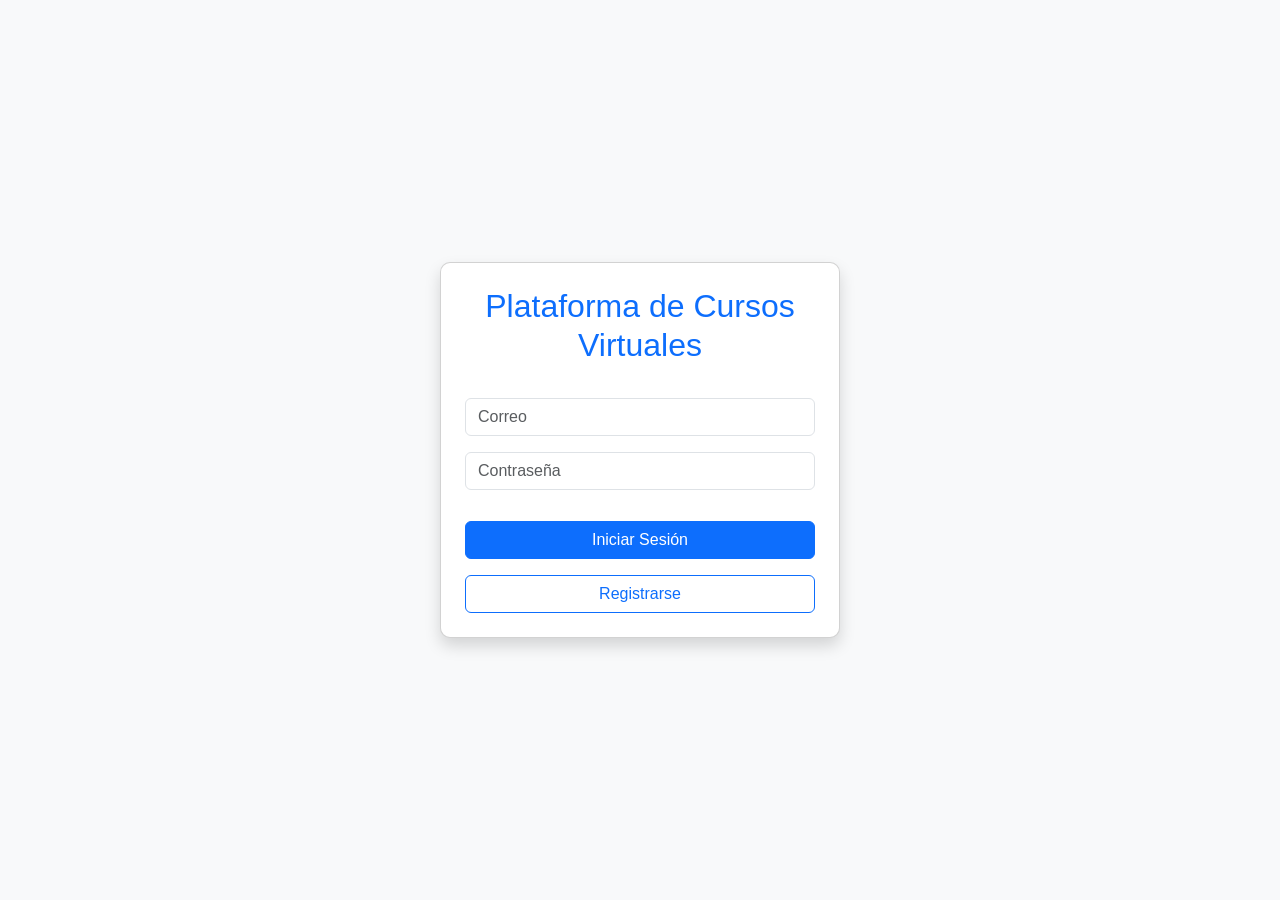
==== dashboard.html @ 61c036d5 "Primer commit" ====
<!DOCTYPE html>
<html lang="es">
<head>
    <meta charset="UTF-8">
    <title>Panel Principal</title>
    <link href="https://cdn.jsdelivr.net/npm/bootstrap@5.3.3/dist/css/bootstrap.min.css" rel="stylesheet">
    <link rel="stylesheet" href="css/estilos.css">
</head>
<body class="bg-light">
    <nav class="navbar navbar-dark bg-primary px-4">
        <span class="navbar-brand">Curso Virtual</span>
        <div>
            <a href="usuarios/lista_usuarios.html" class="btn btn-light btn-sm">Usuarios</a>

            <button onclick="cerrarSesion()" class="btn btn-danger btn-sm">Cerrar Sesión</button>
        </div>
    </nav>

    <div class="container mt-5">
        <div class="card shadow p-4">
            <h1 id="saludo"></h1>
            <p>Bienvenido al sistema de Cursos</p>
        </div>
    </div>

    <script>
        let usuario = JSON.parse(localStorage.getItem("usuarioActivo"));

        if(!usuario){

            window.location.href = "index.html";

        }

        document.getElementById("saludo").innerHTML =
        "¡Hola, " + usuario.nombre + "! 👋";

        function cerrarSesion(){

            localStorage.removeItem("usuarioActivo");

            window.location.href = "index.html";

        }

    </script>
</body>
</html>
---- css/estilos.css ----
body{
    margin:0;
    font-family: Arial;
    background:#f4f6f9;
}

/* LOGIN */

.login-body{
    display:flex;
    justify-content:center;
    align-items:center;
    height:100vh;
}

.login-container{
    background:white;
    padding:40px;
    width:350px;
    border-radius:10px;
    box-shadow:0 0 10px rgba(0,0,0,0.1);
}

.login-container h1,
.login-container h2{
    text-align:center;
    color:#0b5ed7;
}

input,
select{
    width:100%;
    padding:12px;
    margin-top:10px;
}

button{
    width:100%;
    padding:12px;
    background:#0b5ed7;
    color:white;
    border:none;
    margin-top:15px;
    cursor:pointer;
}

.btn-registro{
    display:block;
    text-align:center;
    margin-top:15px;
    text-decoration:none;
}

/* DASHBOARD */

.topbar{
    background:white;
    display:flex;
    justify-content:space-between;
    padding:15px 30px;
    border-bottom:1px solid #ccc;
}

.contenedor{
    display:flex;
}

.sidebar{
    width:250px;
    background:white;
    height:100vh;
    padding:20px;
    border-right:1px solid #ccc;
}

.sidebar ul{
    list-style:none;
    padding:0;
}

.sidebar li{
    margin:15px 0;
}

.sidebar a{
    text-decoration:none;
    color:#333;
}

.contenido{
    flex:1;
    padding:30px;
}

.card{
    background:white;
    padding:20px;
    border-radius:10px;
}

/* TABLAS */

table{
    width:100%;
    border-collapse:collapse;
    background:white;
}

th, td{
    padding:15px;
    border:1px solid #ddd;
}

.form-container{
    width:400px;
    margin:50px auto;
    background:white;
    padding:30px;
}
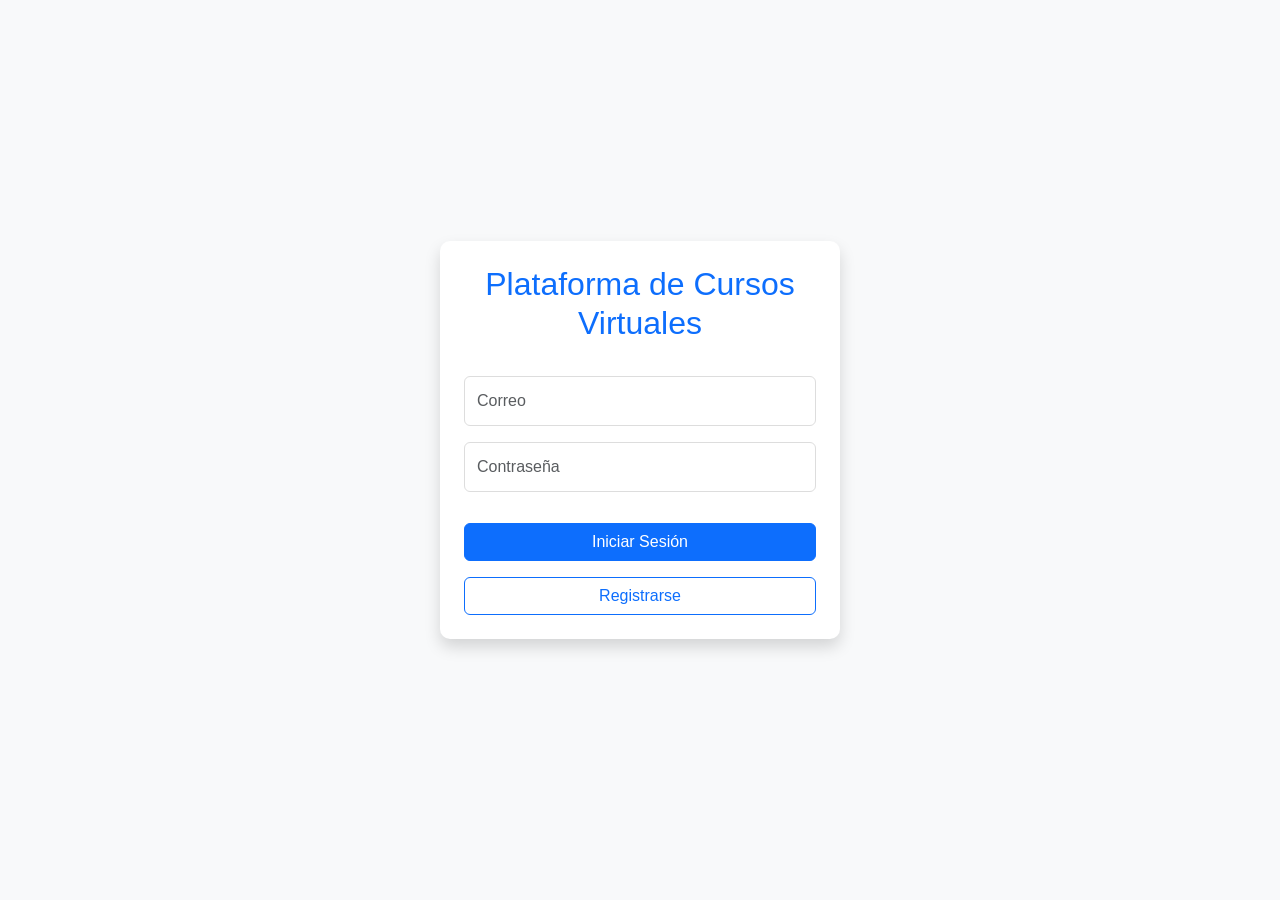
==== commit 399b9a49: "Se agregó el modulo de cursos" ====
--- a/dashboard.html
+++ b/dashboard.html
@@ -2,47 +2,58 @@
 <html lang="es">
 <head>
     <meta charset="UTF-8">
-    <title>Panel Principal</title>
+    <meta name="viewport" content="width=device-width, initial-scale=1.0">
+    <title>Panel Principal - Plataforma de Cursos</title>
     <link href="https://cdn.jsdelivr.net/npm/bootstrap@5.3.3/dist/css/bootstrap.min.css" rel="stylesheet">
     <link rel="stylesheet" href="css/estilos.css">
 </head>
 <body class="bg-light">
-    <nav class="navbar navbar-dark bg-primary px-4">
-        <span class="navbar-brand">Curso Virtual</span>
-        <div>
-            <a href="usuarios/lista_usuarios.html" class="btn btn-light btn-sm">Usuarios</a>
-
-            <button onclick="cerrarSesion()" class="btn btn-danger btn-sm">Cerrar Sesión</button>
-        </div>
-    </nav>
+    
+    <script src="js/navegacion.js"></script>
 
     <div class="container mt-5">
-        <div class="card shadow p-4">
-            <h1 id="saludo"></h1>
-            <p>Bienvenido al sistema de Cursos</p>
+        <div class="card shadow p-5">
+            <h1 id="saludo" class="text-primary mb-4"></h1>
+            <p class="text-muted fs-5">Bienvenido al sistema de gestión de cursos en línea</p>
+            
+            <hr>
+            
+            <div class="row mt-4">
+                <div class="col-md-6 mb-3">
+                    <div class="card border-primary h-100">
+                        <div class="card-body text-center">
+                            <h5 class="card-title text-primary">👥 Gestionar Usuarios</h5>
+                            <p class="card-text text-muted">Administra usuarios del sistema</p>
+                            <a href="usuarios/lista_usuarios.html" class="btn btn-primary">Ir a Usuarios</a>
+                        </div>
+                    </div>
+                </div>
+                <div class="col-md-6 mb-3">
+                    <div class="card border-success h-100">
+                        <div class="card-body text-center">
+                            <h5 class="card-title text-success">📚 Gestionar Cursos</h5>
+                            <p class="card-text text-muted">Administra los cursos disponibles</p>
+                            <a href="cursos/lista_cursos.html" class="btn btn-success">Ir a Cursos</a>
+                        </div>
+                    </div>
+                </div>
+            </div>
         </div>
     </div>
+
+    <footer class="bg-dark text-white text-center py-4 mt-5">
+        <small>&copy; 2026 Plataforma de Cursos Virtuales. Todos los derechos reservados.</small>
+    </footer>
 
     <script>
         let usuario = JSON.parse(localStorage.getItem("usuarioActivo"));
 
         if(!usuario){
-
             window.location.href = "index.html";
-
         }
 
         document.getElementById("saludo").innerHTML =
         "¡Hola, " + usuario.nombre + "! 👋";
-
-        function cerrarSesion(){
-
-            localStorage.removeItem("usuarioActivo");
-
-            window.location.href = "index.html";
-
-        }
-
     </script>
 </body>
 </html>
--- a/css/estilos.css
+++ b/css/estilos.css
@@ -1,119 +1,284 @@
-body{
-    margin:0;
-    font-family: Arial;
-    background:#f4f6f9;
-}
-
-/* LOGIN */
-
-.login-body{
-    display:flex;
-    justify-content:center;
-    align-items:center;
-    height:100vh;
-}
-
-.login-container{
-    background:white;
-    padding:40px;
-    width:350px;
-    border-radius:10px;
-    box-shadow:0 0 10px rgba(0,0,0,0.1);
+/* RESET Y VARIABLES */
+* {
+  margin: 0;
+  padding: 0;
+  box-sizing: border-box;
+}
+
+:root {
+  --color-primary: #0b5ed7;
+  --color-success: #198754;
+  --color-danger: #dc3545;
+  --color-warning: #ffc107;
+  --color-info: #0dcaf0;
+  --shadow: 0 2px 8px rgba(0,0,0,0.1);
+}
+
+body {
+  margin: 0;
+  font-family: 'Segoe UI', Tahoma, Geneva, Verdana, sans-serif;
+  background: #f4f6f9;
+  color: #333;
+}
+
+/* NAVBAR MEJORADA */
+.navbar {
+  box-shadow: var(--shadow);
+  border-bottom: 2px solid rgba(255,255,255,0.1);
+}
+
+.navbar-brand {
+  font-size: 1.5rem;
+  font-weight: bold;
+  letter-spacing: 1px;
+}
+
+.navbar .btn-sm {
+  margin: 0 5px;
+  border-radius: 20px;
+  transition: all 0.3s ease;
+}
+
+.navbar .btn-sm:hover {
+  transform: translateY(-2px);
+  box-shadow: 0 4px 12px rgba(0,0,0,0.2);
+}
+
+/* LOGIN Y REGISTRO */
+.login-body {
+  display: flex;
+  justify-content: center;
+  align-items: center;
+  height: 100vh;
+}
+
+.login-container,
+.card {
+  background: white;
+  padding: 40px;
+  border-radius: 10px;
+  box-shadow: var(--shadow);
+  border: none;
 }
 
 .login-container h1,
-.login-container h2{
-    text-align:center;
-    color:#0b5ed7;
+.login-container h2,
+.card h2 {
+  text-align: center;
+  color: var(--color-primary);
+  margin-bottom: 30px;
 }
 
 input,
-select{
-    width:100%;
-    padding:12px;
-    margin-top:10px;
-}
-
-button{
-    width:100%;
-    padding:12px;
-    background:#0b5ed7;
-    color:white;
-    border:none;
-    margin-top:15px;
-    cursor:pointer;
-}
-
-.btn-registro{
-    display:block;
-    text-align:center;
-    margin-top:15px;
-    text-decoration:none;
+select {
+  width: 100%;
+  padding: 12px;
+  margin: 10px 0;
+  border: 1px solid #ddd;
+  border-radius: 6px;
+  font-size: 14px;
+  transition: all 0.3s ease;
+}
+
+input:focus,
+select:focus {
+  outline: none;
+  border-color: var(--color-primary);
+  box-shadow: 0 0 0 3px rgba(11, 94, 215, 0.1);
+}
+
+button {
+  width: 100%;
+  padding: 12px;
+  background: var(--color-primary);
+  color: white;
+  border: none;
+  border-radius: 6px;
+  margin-top: 15px;
+  cursor: pointer;
+  font-weight: bold;
+  transition: all 0.3s ease;
+}
+
+button:hover {
+  background: #0a4fa6;
+  transform: translateY(-2px);
+  box-shadow: 0 4px 12px rgba(11, 94, 215, 0.3);
+}
+
+.btn-registro {
+  display: block;
+  text-align: center;
+  margin-top: 20px;
+  text-decoration: none;
+  color: var(--color-primary);
+  font-weight: bold;
 }
 
 /* DASHBOARD */
-
-.topbar{
-    background:white;
-    display:flex;
-    justify-content:space-between;
-    padding:15px 30px;
-    border-bottom:1px solid #ccc;
-}
-
-.contenedor{
-    display:flex;
-}
-
-.sidebar{
-    width:250px;
-    background:white;
-    height:100vh;
-    padding:20px;
-    border-right:1px solid #ccc;
-}
-
-.sidebar ul{
-    list-style:none;
-    padding:0;
-}
-
-.sidebar li{
-    margin:15px 0;
-}
-
-.sidebar a{
-    text-decoration:none;
-    color:#333;
-}
-
-.contenido{
-    flex:1;
-    padding:30px;
-}
-
-.card{
-    background:white;
-    padding:20px;
-    border-radius:10px;
+.topbar {
+  background: white;
+  display: flex;
+  justify-content: space-between;
+  padding: 15px 30px;
+  border-bottom: 1px solid #ccc;
+}
+
+.contenedor {
+  display: flex;
+}
+
+.sidebar {
+  width: 250px;
+  background: white;
+  height: 100vh;
+  padding: 20px;
+  border-right: 1px solid #ccc;
+}
+
+.sidebar ul {
+  list-style: none;
+  padding: 0;
+}
+
+.sidebar li {
+  margin: 15px 0;
+}
+
+.sidebar a {
+  text-decoration: none;
+  color: #333;
+  display: block;
+  padding: 10px;
+  border-radius: 6px;
+  transition: all 0.3s ease;
+}
+
+.sidebar a:hover {
+  background: var(--color-primary);
+  color: white;
+}
+
+.contenido {
+  flex: 1;
+  padding: 30px;
+}
+
+/* CARDS */
+.card {
+  background: white;
+  padding: 20px;
+  border-radius: 10px;
+  box-shadow: var(--shadow);
+  margin-bottom: 20px;
+  transition: all 0.3s ease;
+}
+
+.card:hover {
+  transform: translateY(-4px);
+  box-shadow: 0 8px 20px rgba(0,0,0,0.15);
 }
 
 /* TABLAS */
-
-table{
-    width:100%;
-    border-collapse:collapse;
-    background:white;
-}
-
-th, td{
-    padding:15px;
-    border:1px solid #ddd;
-}
-
-.form-container{
-    width:400px;
-    margin:50px auto;
-    background:white;
-    padding:30px;
+table {
+  width: 100%;
+  border-collapse: collapse;
+  background: white;
+  border-radius: 8px;
+  overflow: hidden;
+}
+
+thead {
+  background: linear-gradient(135deg, var(--color-primary) 0%, #0a4fa6 100%);
+  color: white;
+  font-weight: bold;
+}
+
+th, td {
+  padding: 15px;
+  text-align: left;
+  border-bottom: 1px solid #eee;
+}
+
+tbody tr:hover {
+  background-color: #f8f9fa;
+  transition: all 0.2s ease;
+}
+
+tbody tr:last-child td {
+  border-bottom: none;
+}
+
+/* BOTONES EN TABLAS */
+.btn-sm {
+  padding: 6px 12px;
+  margin: 3px;
+  border-radius: 6px;
+  font-size: 12px;
+  transition: all 0.3s ease;
+  cursor: pointer;
+  border: none;
+}
+
+.btn-sm:hover {
+  transform: scale(1.1);
+}
+
+/* FORMULARIOS */
+.form-container {
+  width: 100%;
+  max-width: 500px;
+  margin: 50px auto;
+  background: white;
+  padding: 30px;
+  border-radius: 10px;
+  box-shadow: var(--shadow);
+}
+
+.form-control,
+.form-select {
+  border-radius: 6px;
+  border: 1px solid #ddd;
+  padding: 12px;
+  margin-bottom: 15px;
+}
+
+.form-control:focus,
+.form-select:focus {
+  outline: none;
+  border-color: var(--color-primary);
+  box-shadow: 0 0 0 3px rgba(11, 94, 215, 0.1);
+}
+
+/* RESPONSIVE */
+@media (max-width: 768px) {
+  .navbar .d-flex {
+    flex-direction: column;
+    gap: 10px !important;
+  }
+  
+  .sidebar {
+    width: 100%;
+    height: auto;
+    border-right: none;
+    border-bottom: 1px solid #ccc;
+  }
+  
+  .contenedor {
+    flex-direction: column;
+  }
+  
+  table {
+    font-size: 12px;
+  }
+  
+  th, td {
+    padding: 10px;
+  }
+  
+  .btn-sm {
+    display: block;
+    width: 100%;
+    margin-bottom: 5px;
+  }
 }
